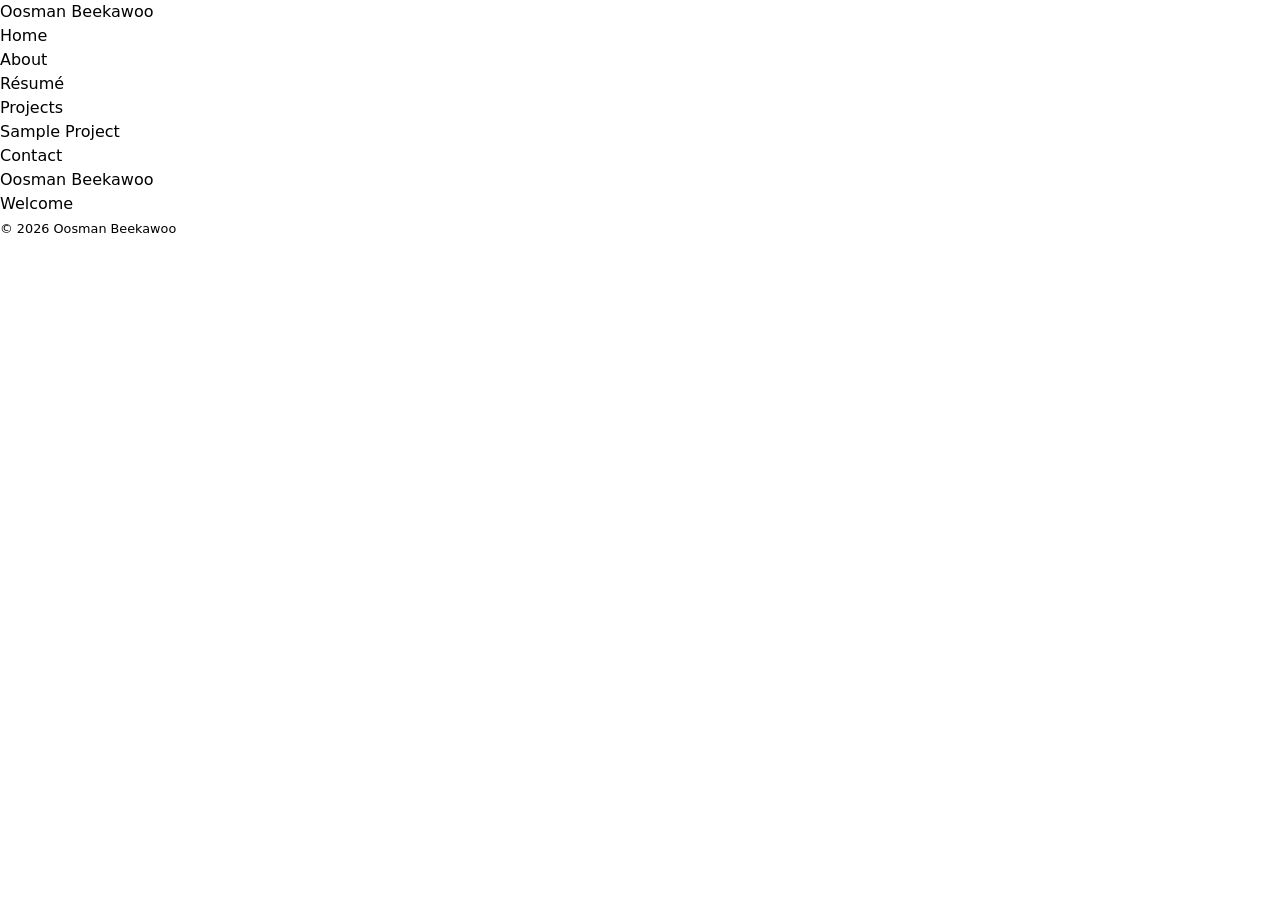
==== index.html @ a8aadd78 "feat(project): initial setup, structure and readme" ====
<!doctype html>
<html lang="en">
  <head>
    <meta charset="UTF-8">
    <meta name="viewport" content="width=device-width, initial-scale=1.0">
    <link rel="stylesheet" href="./assets/css/site.css">
    <title>Home | Oosman Beekawoo</title>
  </head>
  <body>
    <header>
      <a href="./index.html" aria-current="page">Oosman Beekawoo</a>
      <nav aria-label="Main">
        <ul>
          <li><a href="./index.html" aria-current="page">Home</a></li>
          <li><a href="./about.html">About</a></li>
          <li><a href="./resume.html">Résumé</a></li>
          <li><a href="./projects.html">Projects</a></li>
          <li><a href="./mywork.html">Sample Project</a></li>
          <li><a href="./contact.html">Contact</a></li>
        </ul>
      </nav>
    </header>

    <main>
      <h1>Oosman Beekawoo</h1>
      <section aria-labelledby="intro-heading">
        <h2 id="intro-heading">Welcome</h2>
      </section>
    </main>

    <footer>
      <p><small>&copy; 2026 Oosman Beekawoo</small></p>
    </footer>

  </body>
</html>
---- assets/css/site.css ----
*, ::before, ::after {
  --tw-border-spacing-x: 0;
  --tw-border-spacing-y: 0;
  --tw-translate-x: 0;
  --tw-translate-y: 0;
  --tw-rotate: 0;
  --tw-skew-x: 0;
  --tw-skew-y: 0;
  --tw-scale-x: 1;
  --tw-scale-y: 1;
  --tw-pan-x:  ;
  --tw-pan-y:  ;
  --tw-pinch-zoom:  ;
  --tw-scroll-snap-strictness: proximity;
  --tw-gradient-from-position:  ;
  --tw-gradient-via-position:  ;
  --tw-gradient-to-position:  ;
  --tw-ordinal:  ;
  --tw-slashed-zero:  ;
  --tw-numeric-figure:  ;
  --tw-numeric-spacing:  ;
  --tw-numeric-fraction:  ;
  --tw-ring-inset:  ;
  --tw-ring-offset-width: 0px;
  --tw-ring-offset-color: #fff;
  --tw-ring-color: rgb(59 130 246 / 0.5);
  --tw-ring-offset-shadow: 0 0 #0000;
  --tw-ring-shadow: 0 0 #0000;
  --tw-shadow: 0 0 #0000;
  --tw-shadow-colored: 0 0 #0000;
  --tw-blur:  ;
  --tw-brightness:  ;
  --tw-contrast:  ;
  --tw-grayscale:  ;
  --tw-hue-rotate:  ;
  --tw-invert:  ;
  --tw-saturate:  ;
  --tw-sepia:  ;
  --tw-drop-shadow:  ;
  --tw-backdrop-blur:  ;
  --tw-backdrop-brightness:  ;
  --tw-backdrop-contrast:  ;
  --tw-backdrop-grayscale:  ;
  --tw-backdrop-hue-rotate:  ;
  --tw-backdrop-invert:  ;
  --tw-backdrop-opacity:  ;
  --tw-backdrop-saturate:  ;
  --tw-backdrop-sepia:  ;
  --tw-contain-size:  ;
  --tw-contain-layout:  ;
  --tw-contain-paint:  ;
  --tw-contain-style:  ;
}

::backdrop {
  --tw-border-spacing-x: 0;
  --tw-border-spacing-y: 0;
  --tw-translate-x: 0;
  --tw-translate-y: 0;
  --tw-rotate: 0;
  --tw-skew-x: 0;
  --tw-skew-y: 0;
  --tw-scale-x: 1;
  --tw-scale-y: 1;
  --tw-pan-x:  ;
  --tw-pan-y:  ;
  --tw-pinch-zoom:  ;
  --tw-scroll-snap-strictness: proximity;
  --tw-gradient-from-position:  ;
  --tw-gradient-via-position:  ;
  --tw-gradient-to-position:  ;
  --tw-ordinal:  ;
  --tw-slashed-zero:  ;
  --tw-numeric-figure:  ;
  --tw-numeric-spacing:  ;
  --tw-numeric-fraction:  ;
  --tw-ring-inset:  ;
  --tw-ring-offset-width: 0px;
  --tw-ring-offset-color: #fff;
  --tw-ring-color: rgb(59 130 246 / 0.5);
  --tw-ring-offset-shadow: 0 0 #0000;
  --tw-ring-shadow: 0 0 #0000;
  --tw-shadow: 0 0 #0000;
  --tw-shadow-colored: 0 0 #0000;
  --tw-blur:  ;
  --tw-brightness:  ;
  --tw-contrast:  ;
  --tw-grayscale:  ;
  --tw-hue-rotate:  ;
  --tw-invert:  ;
  --tw-saturate:  ;
  --tw-sepia:  ;
  --tw-drop-shadow:  ;
  --tw-backdrop-blur:  ;
  --tw-backdrop-brightness:  ;
  --tw-backdrop-contrast:  ;
  --tw-backdrop-grayscale:  ;
  --tw-backdrop-hue-rotate:  ;
  --tw-backdrop-invert:  ;
  --tw-backdrop-opacity:  ;
  --tw-backdrop-saturate:  ;
  --tw-backdrop-sepia:  ;
  --tw-contain-size:  ;
  --tw-contain-layout:  ;
  --tw-contain-paint:  ;
  --tw-contain-style:  ;
}

/*
! tailwindcss v3.4.19 | MIT License | https://tailwindcss.com
*/

/*
1. Prevent padding and border from affecting element width. (https://github.com/mozdevs/cssremedy/issues/4)
2. Allow adding a border to an element by just adding a border-width. (https://github.com/tailwindcss/tailwindcss/pull/116)
*/

*,
::before,
::after {
  box-sizing: border-box;
  /* 1 */
  border-width: 0;
  /* 2 */
  border-style: solid;
  /* 2 */
  border-color: #e5e7eb;
  /* 2 */
}

::before,
::after {
  --tw-content: '';
}

/*
1. Use a consistent sensible line-height in all browsers.
2. Prevent adjustments of font size after orientation changes in iOS.
3. Use a more readable tab size.
4. Use the user's configured `sans` font-family by default.
5. Use the user's configured `sans` font-feature-settings by default.
6. Use the user's configured `sans` font-variation-settings by default.
7. Disable tap highlights on iOS
*/

html,
:host {
  line-height: 1.5;
  /* 1 */
  -webkit-text-size-adjust: 100%;
  /* 2 */
  -moz-tab-size: 4;
  /* 3 */
  -o-tab-size: 4;
     tab-size: 4;
  /* 3 */
  font-family: ui-sans-serif, system-ui, sans-serif, "Apple Color Emoji", "Segoe UI Emoji", "Segoe UI Symbol", "Noto Color Emoji";
  /* 4 */
  font-feature-settings: normal;
  /* 5 */
  font-variation-settings: normal;
  /* 6 */
  -webkit-tap-highlight-color: transparent;
  /* 7 */
}

/*
1. Remove the margin in all browsers.
2. Inherit line-height from `html` so users can set them as a class directly on the `html` element.
*/

body {
  margin: 0;
  /* 1 */
  line-height: inherit;
  /* 2 */
}

/*
1. Add the correct height in Firefox.
2. Correct the inheritance of border color in Firefox. (https://bugzilla.mozilla.org/show_bug.cgi?id=190655)
3. Ensure horizontal rules are visible by default.
*/

hr {
  height: 0;
  /* 1 */
  color: inherit;
  /* 2 */
  border-top-width: 1px;
  /* 3 */
}

/*
Add the correct text decoration in Chrome, Edge, and Safari.
*/

abbr:where([title]) {
  -webkit-text-decoration: underline dotted;
          text-decoration: underline dotted;
}

/*
Remove the default font size and weight for headings.
*/

h1,
h2,
h3,
h4,
h5,
h6 {
  font-size: inherit;
  font-weight: inherit;
}

/*
Reset links to optimize for opt-in styling instead of opt-out.
*/

a {
  color: inherit;
  text-decoration: inherit;
}

/*
Add the correct font weight in Edge and Safari.
*/

b,
strong {
  font-weight: bolder;
}

/*
1. Use the user's configured `mono` font-family by default.
2. Use the user's configured `mono` font-feature-settings by default.
3. Use the user's configured `mono` font-variation-settings by default.
4. Correct the odd `em` font sizing in all browsers.
*/

code,
kbd,
samp,
pre {
  font-family: ui-monospace, SFMono-Regular, Menlo, Monaco, Consolas, "Liberation Mono", "Courier New", monospace;
  /* 1 */
  font-feature-settings: normal;
  /* 2 */
  font-variation-settings: normal;
  /* 3 */
  font-size: 1em;
  /* 4 */
}

/*
Add the correct font size in all browsers.
*/

small {
  font-size: 80%;
}

/*
Prevent `sub` and `sup` elements from affecting the line height in all browsers.
*/

sub,
sup {
  font-size: 75%;
  line-height: 0;
  position: relative;
  vertical-align: baseline;
}

sub {
  bottom: -0.25em;
}

sup {
  top: -0.5em;
}

/*
1. Remove text indentation from table contents in Chrome and Safari. (https://bugs.chromium.org/p/chromium/issues/detail?id=999088, https://bugs.webkit.org/show_bug.cgi?id=201297)
2. Correct table border color inheritance in all Chrome and Safari. (https://bugs.chromium.org/p/chromium/issues/detail?id=935729, https://bugs.webkit.org/show_bug.cgi?id=195016)
3. Remove gaps between table borders by default.
*/

table {
  text-indent: 0;
  /* 1 */
  border-color: inherit;
  /* 2 */
  border-collapse: collapse;
  /* 3 */
}

/*
1. Change the font styles in all browsers.
2. Remove the margin in Firefox and Safari.
3. Remove default padding in all browsers.
*/

button,
input,
optgroup,
select,
textarea {
  font-family: inherit;
  /* 1 */
  font-feature-settings: inherit;
  /* 1 */
  font-variation-settings: inherit;
  /* 1 */
  font-size: 100%;
  /* 1 */
  font-weight: inherit;
  /* 1 */
  line-height: inherit;
  /* 1 */
  letter-spacing: inherit;
  /* 1 */
  color: inherit;
  /* 1 */
  margin: 0;
  /* 2 */
  padding: 0;
  /* 3 */
}

/*
Remove the inheritance of text transform in Edge and Firefox.
*/

button,
select {
  text-transform: none;
}

/*
1. Correct the inability to style clickable types in iOS and Safari.
2. Remove default button styles.
*/

button,
input:where([type='button']),
input:where([type='reset']),
input:where([type='submit']) {
  -webkit-appearance: button;
  /* 1 */
  background-color: transparent;
  /* 2 */
  background-image: none;
  /* 2 */
}

/*
Use the modern Firefox focus style for all focusable elements.
*/

:-moz-focusring {
  outline: auto;
}

/*
Remove the additional `:invalid` styles in Firefox. (https://github.com/mozilla/gecko-dev/blob/2f9eacd9d3d995c937b4251a5557d95d494c9be1/layout/style/res/forms.css#L728-L737)
*/

:-moz-ui-invalid {
  box-shadow: none;
}

/*
Add the correct vertical alignment in Chrome and Firefox.
*/

progress {
  vertical-align: baseline;
}

/*
Correct the cursor style of increment and decrement buttons in Safari.
*/

::-webkit-inner-spin-button,
::-webkit-outer-spin-button {
  height: auto;
}

/*
1. Correct the odd appearance in Chrome and Safari.
2. Correct the outline style in Safari.
*/

[type='search'] {
  -webkit-appearance: textfield;
  /* 1 */
  outline-offset: -2px;
  /* 2 */
}

/*
Remove the inner padding in Chrome and Safari on macOS.
*/

::-webkit-search-decoration {
  -webkit-appearance: none;
}

/*
1. Correct the inability to style clickable types in iOS and Safari.
2. Change font properties to `inherit` in Safari.
*/

::-webkit-file-upload-button {
  -webkit-appearance: button;
  /* 1 */
  font: inherit;
  /* 2 */
}

/*
Add the correct display in Chrome and Safari.
*/

summary {
  display: list-item;
}

/*
Removes the default spacing and border for appropriate elements.
*/

blockquote,
dl,
dd,
h1,
h2,
h3,
h4,
h5,
h6,
hr,
figure,
p,
pre {
  margin: 0;
}

fieldset {
  margin: 0;
  padding: 0;
}

legend {
  padding: 0;
}

ol,
ul,
menu {
  list-style: none;
  margin: 0;
  padding: 0;
}

/*
Reset default styling for dialogs.
*/

dialog {
  padding: 0;
}

/*
Prevent resizing textareas horizontally by default.
*/

textarea {
  resize: vertical;
}

/*
1. Reset the default placeholder opacity in Firefox. (https://github.com/tailwindlabs/tailwindcss/issues/3300)
2. Set the default placeholder color to the user's configured gray 400 color.
*/

input::-moz-placeholder, textarea::-moz-placeholder {
  opacity: 1;
  /* 1 */
  color: #9ca3af;
  /* 2 */
}

input::placeholder,
textarea::placeholder {
  opacity: 1;
  /* 1 */
  color: #9ca3af;
  /* 2 */
}

/*
Set the default cursor for buttons.
*/

button,
[role="button"] {
  cursor: pointer;
}

/*
Make sure disabled buttons don't get the pointer cursor.
*/

:disabled {
  cursor: default;
}

/*
1. Make replaced elements `display: block` by default. (https://github.com/mozdevs/cssremedy/issues/14)
2. Add `vertical-align: middle` to align replaced elements more sensibly by default. (https://github.com/jensimmons/cssremedy/issues/14#issuecomment-634934210)
   This can trigger a poorly considered lint error in some tools but is included by design.
*/

img,
svg,
video,
canvas,
audio,
iframe,
embed,
object {
  display: block;
  /* 1 */
  vertical-align: middle;
  /* 2 */
}

/*
Constrain images and videos to the parent width and preserve their intrinsic aspect ratio. (https://github.com/mozdevs/cssremedy/issues/14)
*/

img,
video {
  max-width: 100%;
  height: auto;
}

/* Make elements with the HTML hidden attribute stay hidden by default */

[hidden]:where(:not([hidden="until-found"])) {
  display: none;
}

.sr-only {
  position: absolute;
  width: 1px;
  height: 1px;
  padding: 0;
  margin: -1px;
  overflow: hidden;
  clip: rect(0, 0, 0, 0);
  white-space: nowrap;
  border-width: 0;
}

.mx-auto {
  margin-left: auto;
  margin-right: auto;
}

.mb-2 {
  margin-bottom: 0.5rem;
}

.mb-3 {
  margin-bottom: 0.75rem;
}

.mb-4 {
  margin-bottom: 1rem;
}

.mb-8 {
  margin-bottom: 2rem;
}

.mt-2 {
  margin-top: 0.5rem;
}

.mt-4 {
  margin-top: 1rem;
}

.mt-auto {
  margin-top: auto;
}

.inline-block {
  display: inline-block;
}

.flex {
  display: flex;
}

.hidden {
  display: none;
}

.h-16 {
  height: 4rem;
}

.min-h-screen {
  min-height: 100vh;
}

.w-16 {
  width: 4rem;
}

.w-full {
  width: 100%;
}

.max-w-4xl {
  max-width: 56rem;
}

.max-w-6xl {
  max-width: 72rem;
}

.max-w-sm {
  max-width: 24rem;
}

.flex-grow {
  flex-grow: 1;
}

.flex-col {
  flex-direction: column;
}

.flex-wrap {
  flex-wrap: wrap;
}

.items-center {
  align-items: center;
}

.justify-center {
  justify-content: center;
}

.gap-4 {
  gap: 1rem;
}

.gap-6 {
  gap: 1.5rem;
}

.gap-5 {
  gap: 1.25rem;
}

.overflow-hidden {
  overflow: hidden;
}

.rounded-full {
  border-radius: 9999px;
}

.rounded-lg {
  border-radius: 0.5rem;
}

.bg-gray-100 {
  --tw-bg-opacity: 1;
  background-color: rgb(243 244 246 / var(--tw-bg-opacity, 1));
}

.bg-gray-900 {
  --tw-bg-opacity: 1;
  background-color: rgb(17 24 39 / var(--tw-bg-opacity, 1));
}

.bg-white {
  --tw-bg-opacity: 1;
  background-color: rgb(255 255 255 / var(--tw-bg-opacity, 1));
}

.object-cover {
  -o-object-fit: cover;
     object-fit: cover;
}

.p-5 {
  padding: 1.25rem;
}

.p-6 {
  padding: 1.5rem;
}

.px-6 {
  padding-left: 1.5rem;
  padding-right: 1.5rem;
}

.py-6 {
  padding-top: 1.5rem;
  padding-bottom: 1.5rem;
}

.py-8 {
  padding-top: 2rem;
  padding-bottom: 2rem;
}

.text-center {
  text-align: center;
}

.text-3xl {
  font-size: 1.875rem;
  line-height: 2.25rem;
}

.text-sm {
  font-size: 0.875rem;
  line-height: 1.25rem;
}

.text-xl {
  font-size: 1.25rem;
  line-height: 1.75rem;
}

.font-bold {
  font-weight: 700;
}

.font-semibold {
  font-weight: 600;
}

.uppercase {
  text-transform: uppercase;
}

.tracking-widest {
  letter-spacing: 0.1em;
}

.text-blue-700 {
  --tw-text-opacity: 1;
  color: rgb(29 78 216 / var(--tw-text-opacity, 1));
}

.text-gray-300 {
  --tw-text-opacity: 1;
  color: rgb(209 213 219 / var(--tw-text-opacity, 1));
}

.text-gray-500 {
  --tw-text-opacity: 1;
  color: rgb(107 114 128 / var(--tw-text-opacity, 1));
}

.text-gray-600 {
  --tw-text-opacity: 1;
  color: rgb(75 85 99 / var(--tw-text-opacity, 1));
}

.text-gray-700 {
  --tw-text-opacity: 1;
  color: rgb(55 65 81 / var(--tw-text-opacity, 1));
}

.text-gray-800 {
  --tw-text-opacity: 1;
  color: rgb(31 41 55 / var(--tw-text-opacity, 1));
}

.text-gray-900 {
  --tw-text-opacity: 1;
  color: rgb(17 24 39 / var(--tw-text-opacity, 1));
}

.shadow-md {
  --tw-shadow: 0 4px 6px -1px rgb(0 0 0 / 0.1), 0 2px 4px -2px rgb(0 0 0 / 0.1);
  --tw-shadow-colored: 0 4px 6px -1px var(--tw-shadow-color), 0 2px 4px -2px var(--tw-shadow-color);
  box-shadow: var(--tw-ring-offset-shadow, 0 0 #0000), var(--tw-ring-shadow, 0 0 #0000), var(--tw-shadow);
}

.shadow-sm {
  --tw-shadow: 0 1px 2px 0 rgb(0 0 0 / 0.05);
  --tw-shadow-colored: 0 1px 2px 0 var(--tw-shadow-color);
  box-shadow: var(--tw-ring-offset-shadow, 0 0 #0000), var(--tw-ring-shadow, 0 0 #0000), var(--tw-shadow);
}

.hover\:text-gray-900:hover {
  --tw-text-opacity: 1;
  color: rgb(17 24 39 / var(--tw-text-opacity, 1));
}

.hover\:text-white:hover {
  --tw-text-opacity: 1;
  color: rgb(255 255 255 / var(--tw-text-opacity, 1));
}

.hover\:underline:hover {
  text-decoration-line: underline;
}

@media (min-width: 768px) {
  .md\:flex-row {
    flex-direction: row;
  }

  .md\:items-center {
    align-items: center;
  }

  .md\:justify-between {
    justify-content: space-between;
  }

  .md\:text-left {
    text-align: left;
  }
}
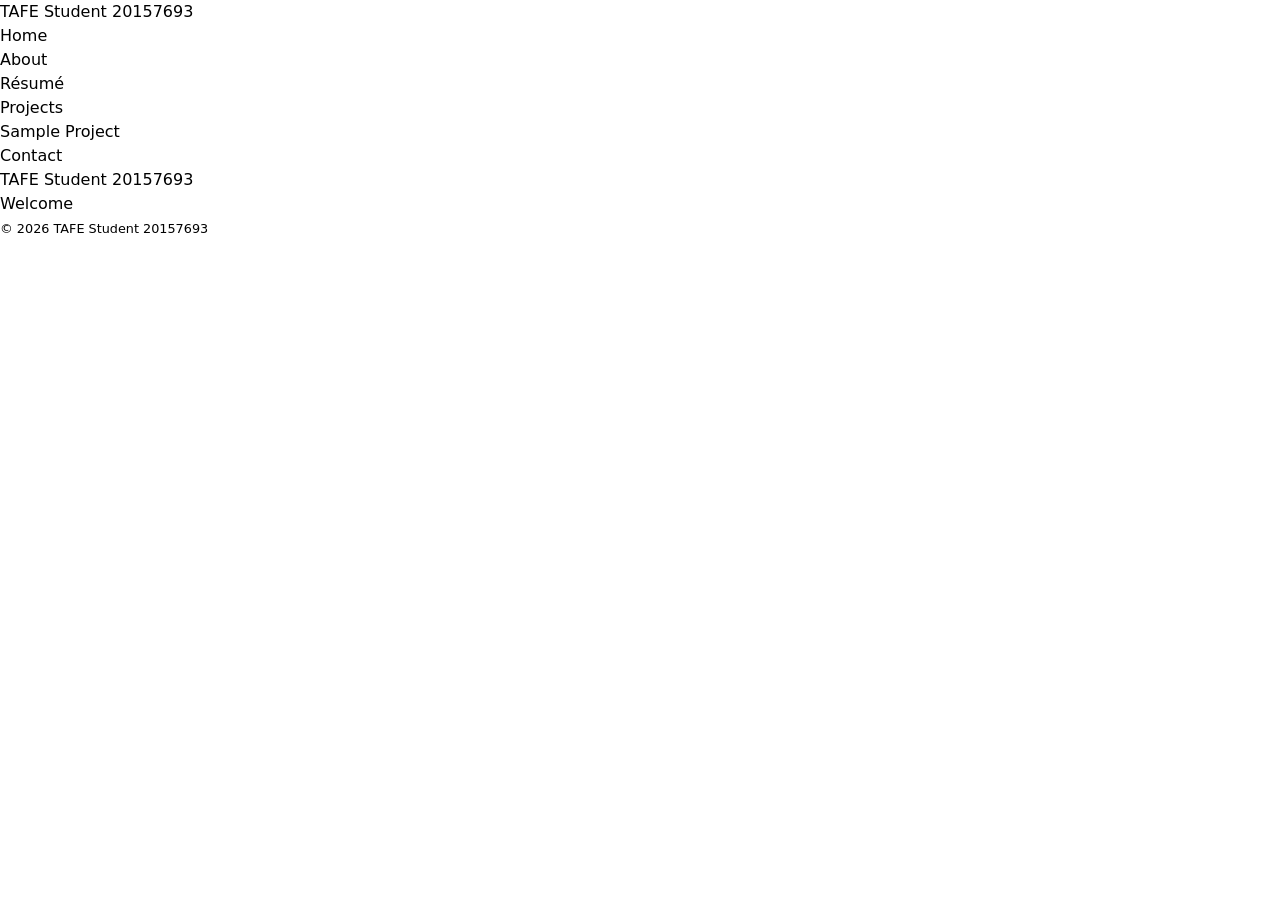
==== commit e121feb4: "fix: edit name for privacy" ====
--- a/index.html
+++ b/index.html
@@ -4,11 +4,11 @@
     <meta charset="UTF-8">
     <meta name="viewport" content="width=device-width, initial-scale=1.0">
     <link rel="stylesheet" href="./assets/css/site.css">
-    <title>Home | Oosman Beekawoo</title>
+    <title>Home | TAFE Student 20157693</title>
   </head>
   <body>
     <header>
-      <a href="./index.html" aria-current="page">Oosman Beekawoo</a>
+      <a href="./index.html" aria-current="page">TAFE Student 20157693</a>
       <nav aria-label="Main">
         <ul>
           <li><a href="./index.html" aria-current="page">Home</a></li>
@@ -22,14 +22,14 @@
     </header>
 
     <main>
-      <h1>Oosman Beekawoo</h1>
+      <h1>TAFE Student 20157693</h1>
       <section aria-labelledby="intro-heading">
         <h2 id="intro-heading">Welcome</h2>
       </section>
     </main>
 
     <footer>
-      <p><small>&copy; 2026 Oosman Beekawoo</small></p>
+      <p><small>&copy; 2026 TAFE Student 20157693</small></p>
     </footer>
 
   </body>
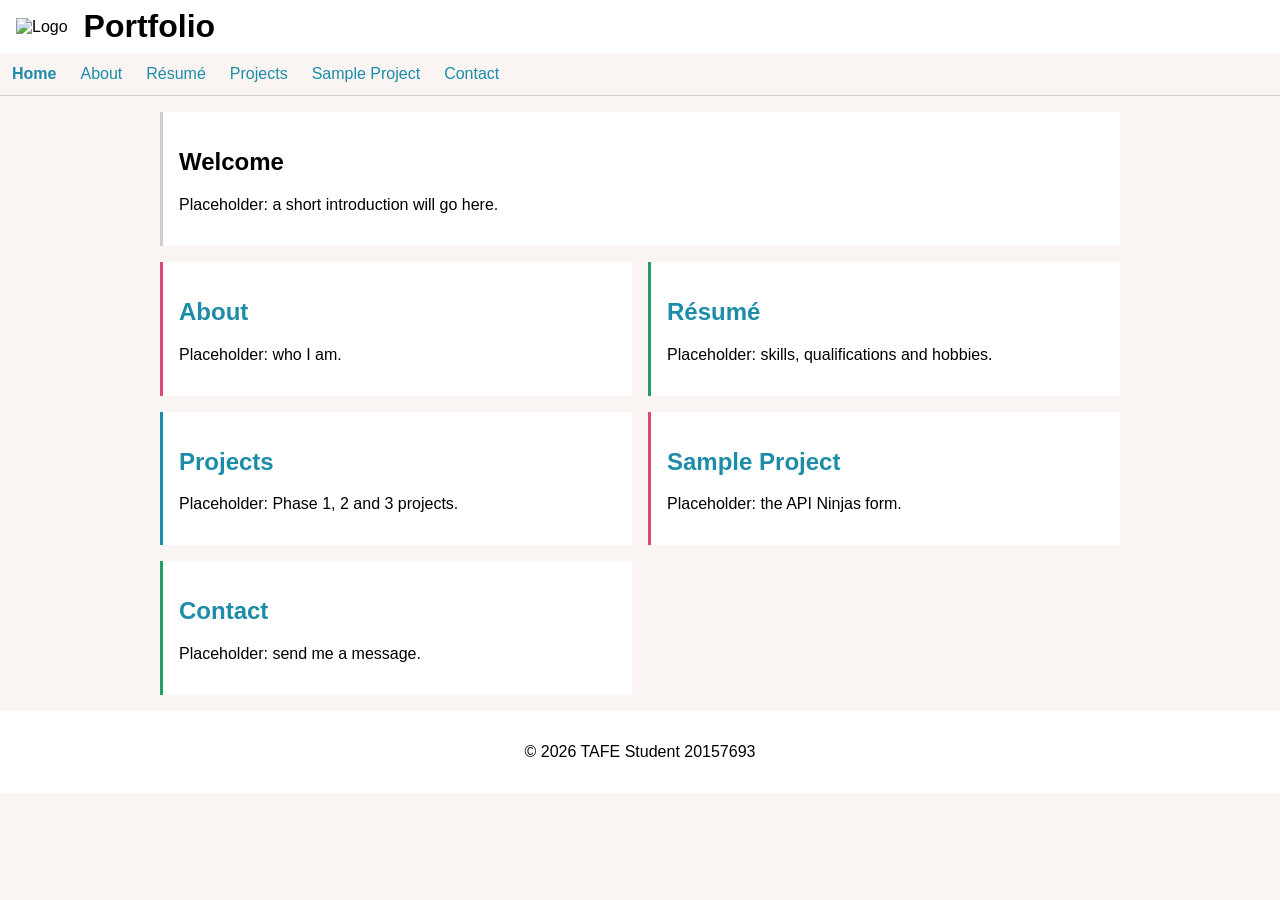
==== commit fa46e954: "feat(index.html): main features setup" ====
--- a/index.html
+++ b/index.html
@@ -3,34 +3,60 @@
   <head>
     <meta charset="UTF-8">
     <meta name="viewport" content="width=device-width, initial-scale=1.0">
-    <link rel="stylesheet" href="./assets/css/site.css">
+    <link rel="stylesheet" href="./assets/css/styles.css">
     <title>Home | TAFE Student 20157693</title>
   </head>
   <body>
     <header>
-      <a href="./index.html" aria-current="page">TAFE Student 20157693</a>
-      <nav aria-label="Main">
-        <ul>
-          <li><a href="./index.html" aria-current="page">Home</a></li>
-          <li><a href="./about.html">About</a></li>
-          <li><a href="./resume.html">Résumé</a></li>
-          <li><a href="./projects.html">Projects</a></li>
-          <li><a href="./mywork.html">Sample Project</a></li>
-          <li><a href="./contact.html">Contact</a></li>
-        </ul>
-      </nav>
+      <img src="https://placehold.co/48?text=logo" alt="Logo">
+      <h1>Portfolio</h1>
     </header>
 
+    <nav aria-label="Main">
+      <ul>
+        <li><a href="./index.html" aria-current="page">Home</a></li>
+        <li><a href="./about.html">About</a></li>
+        <li><a href="./resume.html">Résumé</a></li>
+        <li><a href="./projects.html">Projects</a></li>
+        <li><a href="./mywork.html">Sample Project</a></li>
+        <li><a href="./contact.html">Contact</a></li>
+      </ul>
+    </nav>
+
     <main>
-      <h1>TAFE Student 20157693</h1>
-      <section aria-labelledby="intro-heading">
-        <h2 id="intro-heading">Welcome</h2>
+      <section class="intro">
+        <h2>Welcome</h2>
+        <p>Placeholder: a short introduction will go here.</p>
       </section>
+
+      <article class="card-fuchsia">
+        <h2><a href="./about.html">About</a></h2>
+        <p>Placeholder: who I am.</p>
+      </article>
+
+      <article class="card-green">
+        <h2><a href="./resume.html">Résumé</a></h2>
+        <p>Placeholder: skills, qualifications and hobbies.</p>
+      </article>
+
+      <article class="card-blue">
+        <h2><a href="./projects.html">Projects</a></h2>
+        <p>Placeholder: Phase 1, 2 and 3 projects.</p>
+      </article>
+
+      <article class="card-fuchsia">
+        <h2><a href="./mywork.html">Sample Project</a></h2>
+        <p>Placeholder: the API Ninjas form.</p>
+      </article>
+
+      <article class="card-green">
+        <h2><a href="./contact.html">Contact</a></h2>
+        <p>Placeholder: send me a message.</p>
+      </article>
     </main>
 
     <footer>
-      <p><small>&copy; 2026 TAFE Student 20157693</small></p>
+      <p>&copy; 2026 TAFE Student 20157693</p>
     </footer>
-
   </body>
 </html>
--- a/assets/css/styles.css
+++ b/assets/css/styles.css
@@ -0,0 +1,88 @@
+/* Placeholder styles (mobile first). Will be replaced by Tailwind. */
+
+body {
+  margin: 0;
+  font-family: sans-serif;
+  background-color: #FAF4F2;
+  color: #000000;
+}
+
+header {
+  display: flex;
+  align-items: center;
+  gap: 1em;
+  padding: 0.5em 1em;
+  background-color: #FFFFFF;
+}
+
+header h1 {
+  margin: 0;
+}
+
+nav ul {
+  display: flex;
+  flex-wrap: wrap;
+  margin: 0;
+  padding: 0;
+  list-style: none;
+  border-bottom: 1px solid #D3CDCC;
+}
+
+nav li {
+  padding: 0.75em;
+}
+
+a {
+  color: #1C8CA8;
+  text-decoration: none;
+}
+
+a[aria-current="page"] {
+  font-weight: bold;
+}
+
+main {
+  display: flex;
+  flex-direction: column;
+  gap: 1em;
+  max-width: 960px;
+  margin: 0 auto;
+  padding: 1em;
+}
+
+article,
+.intro {
+  padding: 1em;
+  background-color: #FFFFFF;
+  border-left: 3px solid #D3CDCC;
+}
+
+.card-fuchsia {
+  border-left-color: #E14775;
+}
+
+.card-green {
+  border-left-color: #269D69;
+}
+
+.card-blue {
+  border-left-color: #1C8CA8;
+}
+
+footer {
+  padding: 1em;
+  text-align: center;
+  background-color: #FFFFFF;
+}
+
+/* Tablet and desktop */
+@media screen and (min-width: 600px) {
+  main {
+    display: grid;
+    grid-template-columns: repeat(2, 1fr);
+  }
+
+  .intro {
+    grid-column: 1 / -1;
+  }
+}
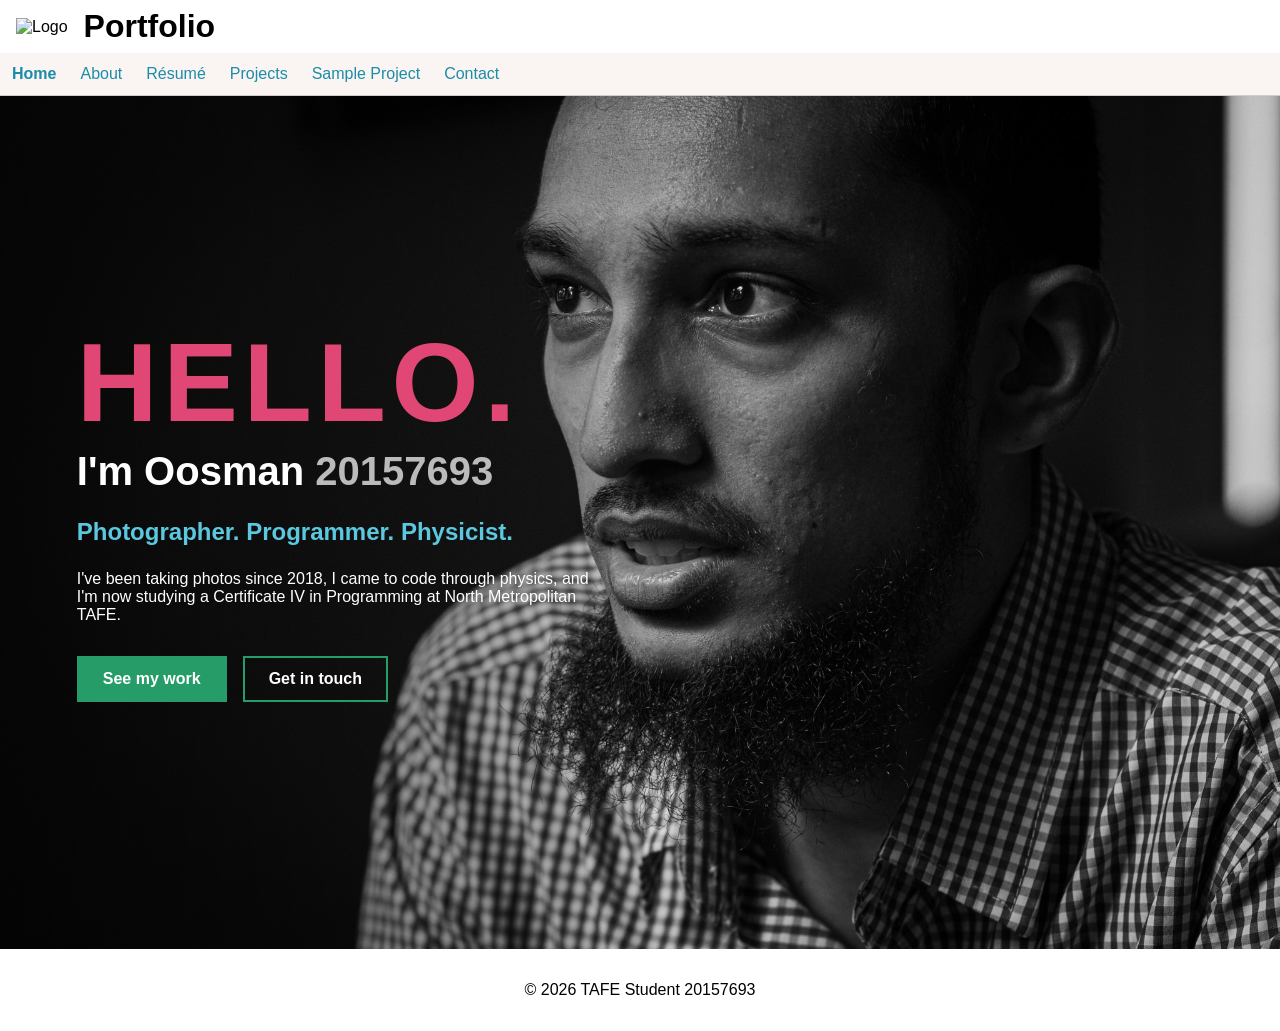
==== commit 8622a7af: "feat(index.html): design the main page" ====
--- a/index.html
+++ b/index.html
@@ -23,36 +23,21 @@
       </ul>
     </nav>
 
-    <main>
-      <section class="intro">
-        <h2>Welcome</h2>
-        <p>Placeholder: a short introduction will go here.</p>
+    <main class="home">
+      <section class="hero">
+        <div class="hero-text">
+          <p class="hello">HELLO.</p>
+          <h2>I'm Oosman <span>20157693</span></h2>
+          <p class="tagline">Photographer. Programmer. Physicist.</p>
+          <p>I've been taking photos since 2018, I came to code through physics, and I'm now studying a Certificate IV in Programming at North Metropolitan TAFE.</p>
+          <p class="cta">
+            <a class="button" href="./projects.html">See my work</a>
+            <a class="button-outline" href="./contact.html">Get in touch</a>
+          </p>
+        </div>
+
+        <img class="hero-photo" src="./assets/img/profile-1.jpg" width="800" height="533" alt="Black and white portrait of me looking at the camera">
       </section>
-
-      <article class="card-fuchsia">
-        <h2><a href="./about.html">About</a></h2>
-        <p>Placeholder: who I am.</p>
-      </article>
-
-      <article class="card-green">
-        <h2><a href="./resume.html">Résumé</a></h2>
-        <p>Placeholder: skills, qualifications and hobbies.</p>
-      </article>
-
-      <article class="card-blue">
-        <h2><a href="./projects.html">Projects</a></h2>
-        <p>Placeholder: Phase 1, 2 and 3 projects.</p>
-      </article>
-
-      <article class="card-fuchsia">
-        <h2><a href="./mywork.html">Sample Project</a></h2>
-        <p>Placeholder: the API Ninjas form.</p>
-      </article>
-
-      <article class="card-green">
-        <h2><a href="./contact.html">Contact</a></h2>
-        <p>Placeholder: send me a message.</p>
-      </article>
     </main>
 
     <footer>
--- a/assets/css/styles.css
+++ b/assets/css/styles.css
@@ -5,6 +5,10 @@
   font-family: sans-serif;
   background-color: #FAF4F2;
   color: #000000;
+  /* Sticky footer: body fills the screen, main grows to push the footer down */
+  display: flex;
+  flex-direction: column;
+  min-height: 100vh;
 }
 
 header {
@@ -45,6 +49,10 @@
   display: flex;
   flex-direction: column;
   gap: 1em;
+  flex: 1;
+  align-content: start;
+  box-sizing: border-box;
+  width: 100%;
   max-width: 960px;
   margin: 0 auto;
   padding: 1em;
@@ -69,6 +77,135 @@
   border-left-color: #1C8CA8;
 }
 
+figure {
+  margin: 0;
+}
+
+img {
+  max-width: 100%;
+  height: auto;
+}
+
+/* Space between list items in cards */
+article li {
+  margin-bottom: 1em;
+}
+
+.gallery li {
+  margin-bottom: 0;
+}
+
+/* Profile photos fill their whole container (About and Contact) */
+.photo {
+  padding: 0;
+}
+
+.photo img {
+  display: block;
+  width: 100%;
+}
+
+/* Résumé photos: 1 column on mobile, 2 on larger screens */
+.gallery {
+  display: grid;
+  gap: 1em;
+  padding: 0;
+  list-style: none;
+}
+
+/* Home page hero: stacked on mobile, side by side on desktop */
+.hero {
+  display: flex;
+  flex-direction: column;
+  gap: 2em;
+  padding: 1em 0;
+}
+
+.hello {
+  margin: 0;
+  font-size: 4rem;
+  font-weight: 900;
+  line-height: 1;
+  letter-spacing: 0.05em;
+  color: #E14775;
+}
+
+.hero h2 {
+  margin: 0.25em 0 0;
+  font-size: 2rem;
+}
+
+.hero h2 span {
+  color: #6B6B6B;
+}
+
+.tagline {
+  font-size: 1.25rem;
+  font-weight: bold;
+  color: #1C8CA8;
+}
+
+.cta {
+  display: flex;
+  flex-wrap: wrap;
+  gap: 1em;
+  margin-top: 2em;
+}
+
+.button,
+.button-outline {
+  display: inline-block;
+  padding: 0.75em 1.5em;
+  font-weight: bold;
+  border: 2px solid #269D69;
+}
+
+.button {
+  color: #FFFFFF;
+  background-color: #269D69;
+}
+
+.button-outline {
+  color: #269D69;
+}
+
+.hero-photo {
+  display: block;
+  width: 100%;
+}
+
+/* Forms (Contact and Sample Project) */
+label {
+  display: block;
+  margin-top: 1em;
+  font-weight: bold;
+}
+
+input[type="text"],
+input[type="email"],
+textarea {
+  box-sizing: border-box;
+  width: 100%;
+  padding: 0.5em;
+  font: inherit;
+  border: 1px solid #D3CDCC;
+}
+
+.error {
+  margin: 0.25em 0 0;
+  color: #E14775;
+}
+
+button {
+  margin-top: 1em;
+  padding: 0.75em 1.5em;
+  font: inherit;
+  color: #FFFFFF;
+  background-color: #269D69;
+  border: none;
+  cursor: pointer;
+}
+
 footer {
   padding: 1em;
   text-align: center;
@@ -82,7 +219,74 @@
     grid-template-columns: repeat(2, 1fr);
   }
 
-  .intro {
+  .intro,
+  .hero {
     grid-column: 1 / -1;
   }
-}
+
+  .gallery {
+    grid-template-columns: repeat(2, 1fr);
+  }
+
+  /* Pages that stay in one column (like Contact) */
+  .single-column {
+    display: flex;
+    max-width: 600px;
+  }
+}
+
+/* Desktop: full-width photo with the text over its dark left side */
+@media screen and (min-width: 800px) {
+  /* Let the Home page use the full screen width */
+  .home {
+    display: block;
+    max-width: none;
+    padding: 0;
+  }
+
+  .hero {
+    justify-content: center;
+    /* Same shape as the photo (2048 x 1365) so none of it is cropped */
+    aspect-ratio: 3 / 2;
+    box-sizing: border-box;
+    padding: 4em 6vw;
+    color: #FFFFFF;
+    /* Dark gradient on the left keeps the text readable */
+    background-color: #000000;
+    background-image:
+      linear-gradient(to right, rgba(0, 0, 0, 0.7), rgba(0, 0, 0, 0) 60%),
+      url("../img/profile-main.jpg");
+    background-size: cover;
+    background-position: center;
+  }
+
+  .hero-text {
+    max-width: 32em;
+  }
+
+  /* The background replaces the mobile photo */
+  .hero-photo {
+    display: none;
+  }
+
+  .hello {
+    font-size: 7rem;
+  }
+
+  .hero h2 {
+    font-size: 2.5rem;
+  }
+
+  .hero h2 span {
+    color: #BBBBBB;
+  }
+
+  .tagline {
+    font-size: 1.5rem;
+    color: #5CC8E0;
+  }
+
+  .button-outline {
+    color: #FFFFFF;
+  }
+}
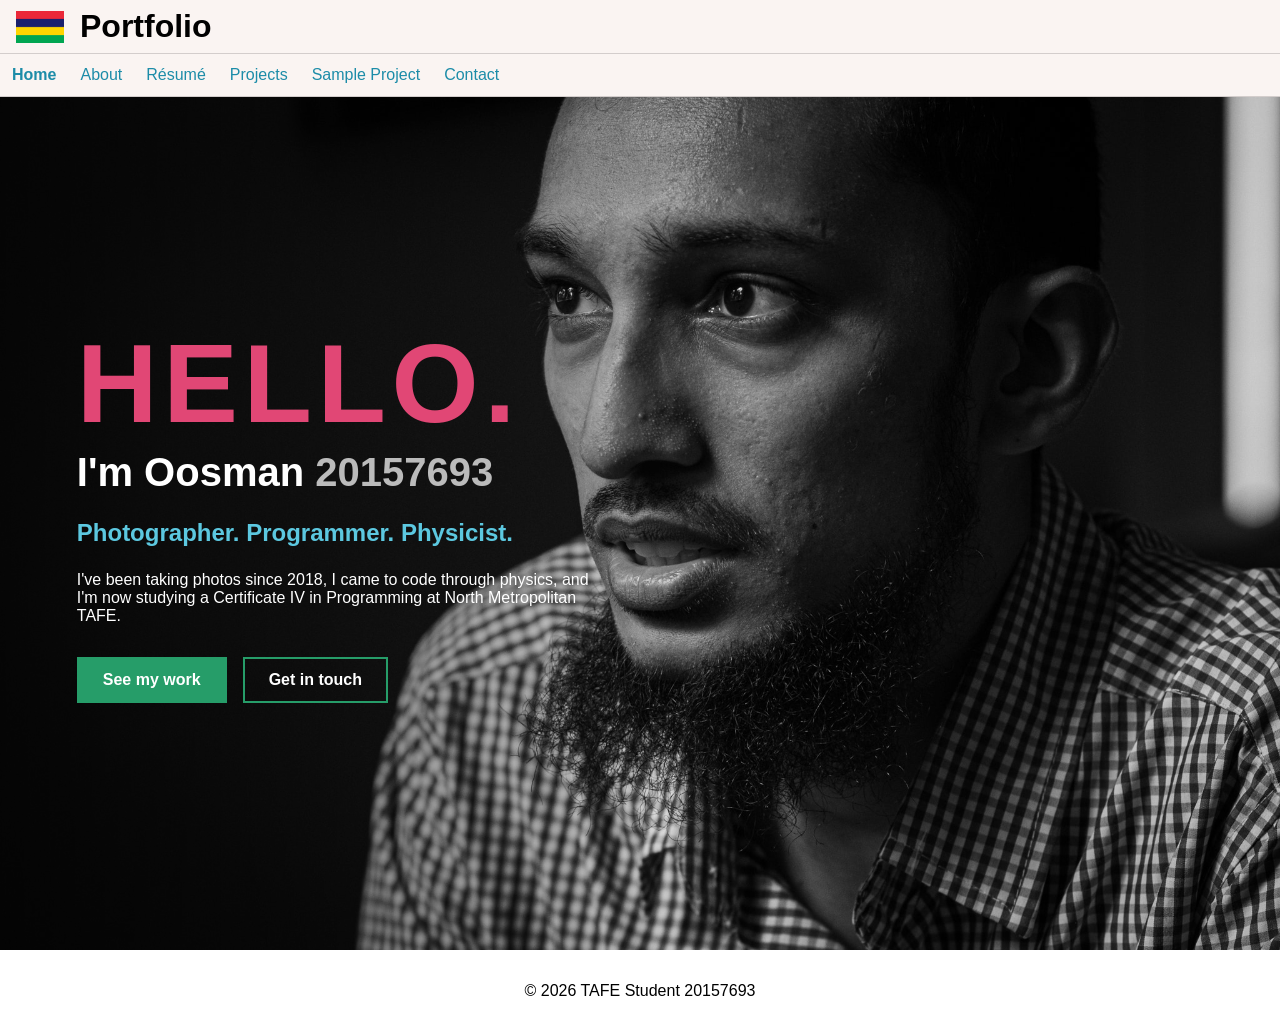
==== commit 46c5595a: "feat: add flag logo" ====
--- a/index.html
+++ b/index.html
@@ -8,7 +8,7 @@
   </head>
   <body>
     <header>
-      <img src="https://placehold.co/48?text=logo" alt="Logo">
+      <img src="./assets/img/flag.png" width="48" height="32" alt="Flag of Mauritius">
       <h1>Portfolio</h1>
     </header>
 
--- a/assets/css/styles.css
+++ b/assets/css/styles.css
@@ -16,7 +16,15 @@
   align-items: center;
   gap: 1em;
   padding: 0.5em 1em;
-  background-color: #FFFFFF;
+  /* Same colour as the page, with a line between the header and the nav */
+  background-color: #FAF4F2;
+  border-bottom: 1px solid #D3CDCC;
+}
+
+/* Flag logo: 3:2 like the flag itself */
+header img {
+  width: 48px;
+  height: 32px;
 }
 
 header h1 {
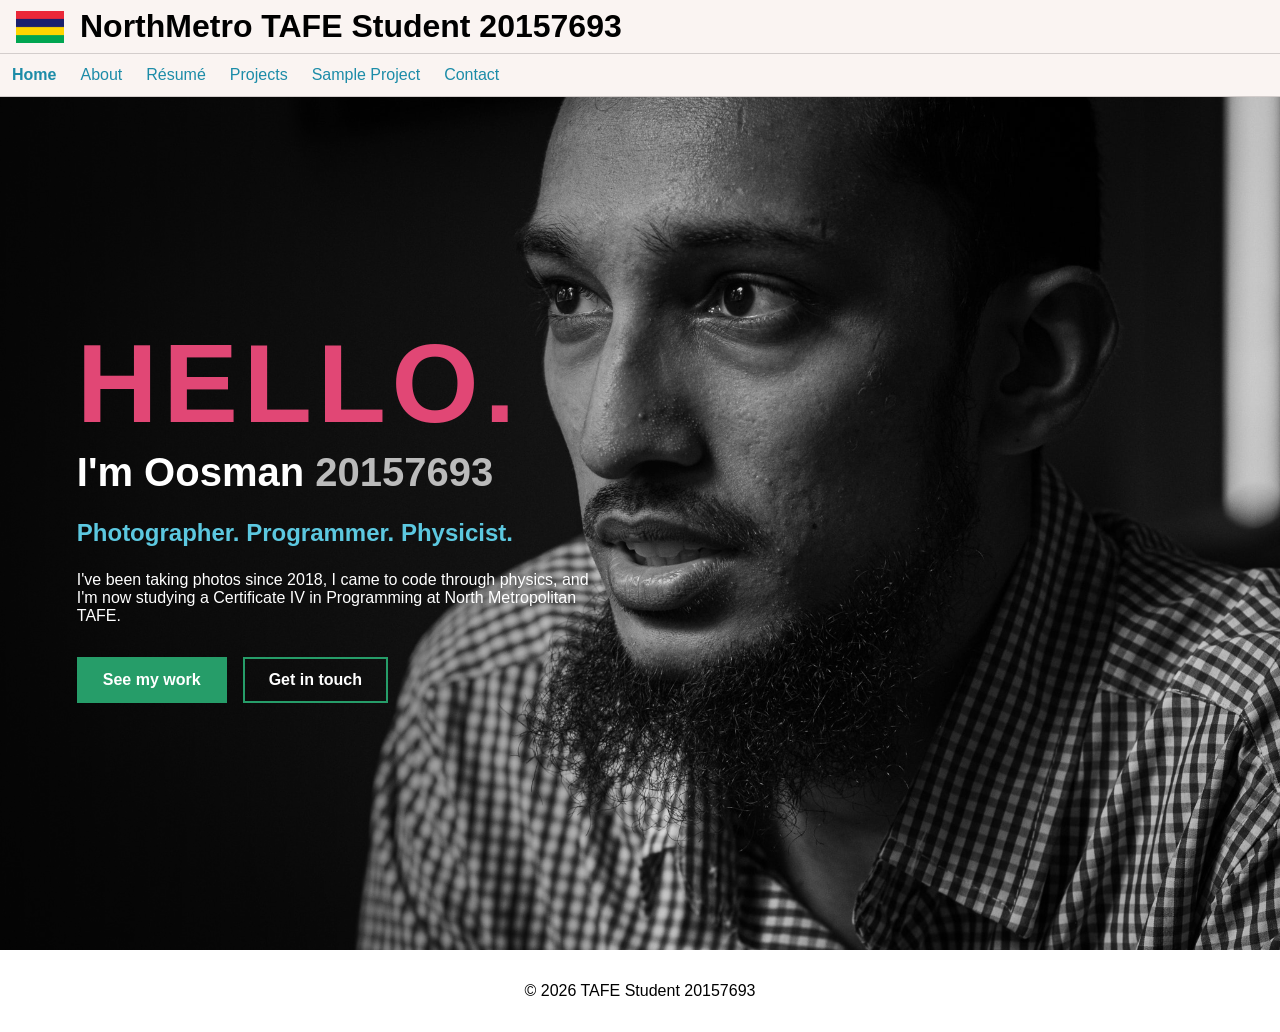
==== commit 3a5c1176: "feat: edit header" ====
--- a/index.html
+++ b/index.html
@@ -9,7 +9,7 @@
   <body>
     <header>
       <img src="./assets/img/flag.png" width="48" height="32" alt="Flag of Mauritius">
-      <h1>Portfolio</h1>
+      <h1>NorthMetro TAFE Student 20157693</h1>
     </header>
 
     <nav aria-label="Main">
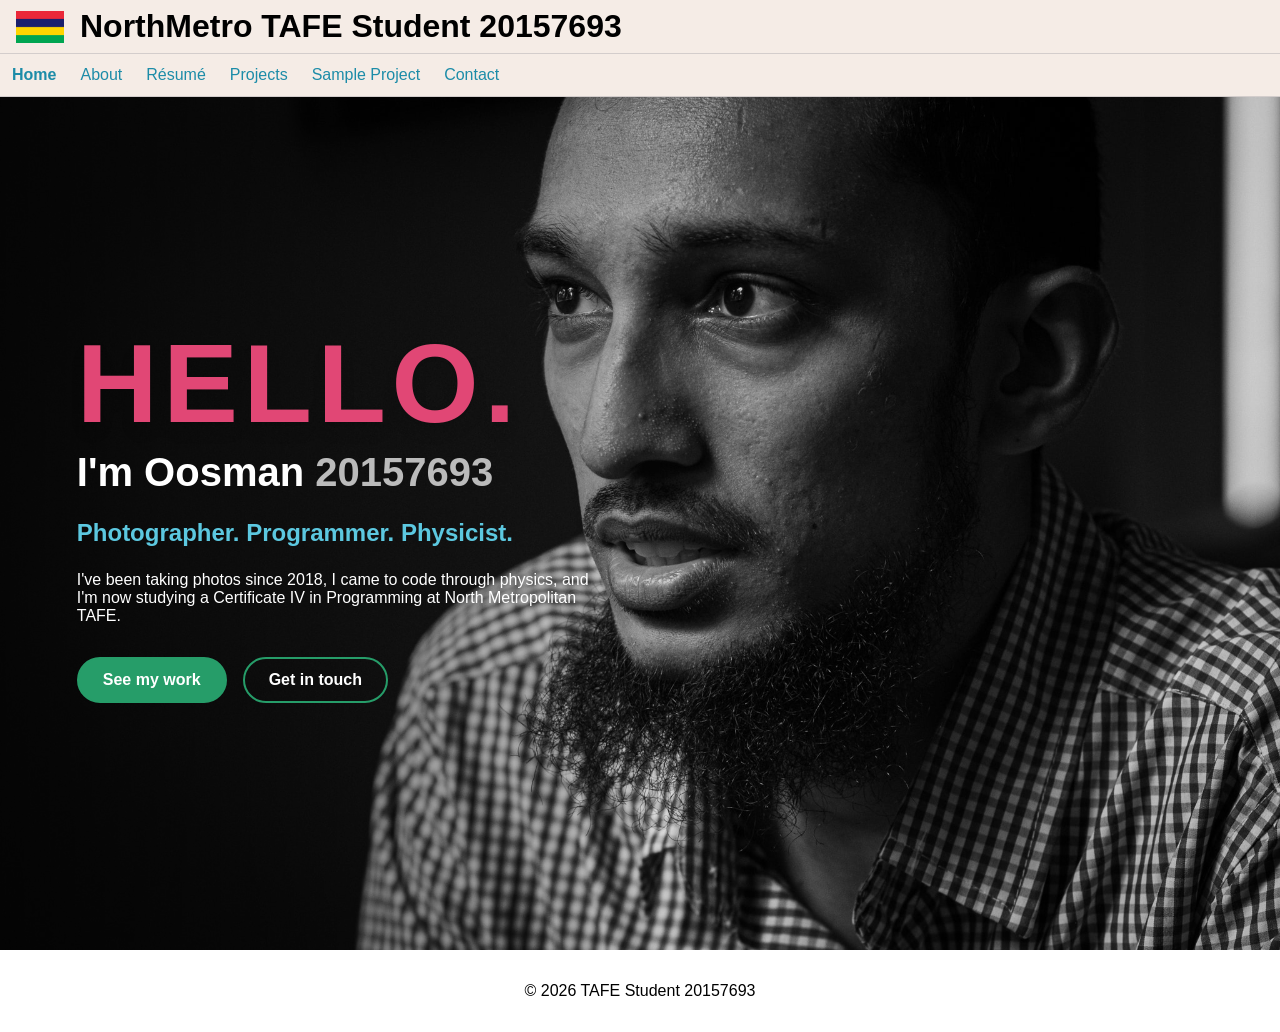
==== commit 02755048: "feat: implement tailwind css" ====
--- a/index.html
+++ b/index.html
@@ -4,6 +4,7 @@
     <meta charset="UTF-8">
     <meta name="viewport" content="width=device-width, initial-scale=1.0">
     <link rel="stylesheet" href="./assets/css/styles.css">
+    <link rel="stylesheet" href="./assets/css/site.css">
     <title>Home | TAFE Student 20157693</title>
   </head>
   <body>
@@ -26,13 +27,13 @@
     <main class="home">
       <section class="hero">
         <div class="hero-text">
-          <p class="hello">HELLO.</p>
+          <p class="hello drop-shadow-lg">HELLO.</p>
           <h2>I'm Oosman <span>20157693</span></h2>
           <p class="tagline">Photographer. Programmer. Physicist.</p>
           <p>I've been taking photos since 2018, I came to code through physics, and I'm now studying a Certificate IV in Programming at North Metropolitan TAFE.</p>
           <p class="cta">
-            <a class="button" href="./projects.html">See my work</a>
-            <a class="button-outline" href="./contact.html">Get in touch</a>
+            <a class="button rounded-full hover:opacity-80" href="./projects.html">See my work</a>
+            <a class="button-outline rounded-full hover:opacity-80" href="./contact.html">Get in touch</a>
           </p>
         </div>
 
--- a/assets/css/styles.css
+++ b/assets/css/styles.css
@@ -3,7 +3,7 @@
 body {
   margin: 0;
   font-family: sans-serif;
-  background-color: #FAF4F2;
+  background-color: #F5ECE6;
   color: #000000;
   /* Sticky footer: body fills the screen, main grows to push the footer down */
   display: flex;
@@ -17,7 +17,7 @@
   gap: 1em;
   padding: 0.5em 1em;
   /* Same colour as the page, with a line between the header and the nav */
-  background-color: #FAF4F2;
+  background-color: #F5ECE6;
   border-bottom: 1px solid #D3CDCC;
 }
 
@@ -69,7 +69,8 @@
 article,
 .intro {
   padding: 1em;
-  background-color: #FFFFFF;
+  /* Lighter cream than the page */
+  background-color: #FAF4F2;
   border-left: 3px solid #D3CDCC;
 }
 
@@ -101,6 +102,24 @@
 
 .gallery li {
   margin-bottom: 0;
+}
+
+/* Résumé: list items as small cards, one per line, styled like the sections */
+.mini-cards {
+  display: grid;
+  gap: 0.75em;
+  padding: 0;
+  list-style: none;
+}
+
+.mini-cards li {
+  margin: 0;
+  padding: 0.75em 1em;
+  /* Lightest cream, just off white */
+  background-color: #FDFAF8;
+  /* Faint outline so the card shows against the section */
+  border: 1px solid #E3E8EE;
+  border-left: 3px solid #9FB3C8;
 }
 
 /* Profile photos fill their whole container (About and Contact) */
@@ -119,6 +138,12 @@
   gap: 1em;
   padding: 0;
   list-style: none;
+}
+
+/* View counts centred under each photo, with a little space below */
+.gallery figcaption {
+  margin: 0.5em 0 1em;
+  text-align: center;
 }
 
 /* Home page hero: stacked on mobile, side by side on desktop */
--- a/assets/css/site.css
+++ b/assets/css/site.css
@@ -0,0 +1,437 @@
+*, ::before, ::after {
+  --tw-border-spacing-x: 0;
+  --tw-border-spacing-y: 0;
+  --tw-translate-x: 0;
+  --tw-translate-y: 0;
+  --tw-rotate: 0;
+  --tw-skew-x: 0;
+  --tw-skew-y: 0;
+  --tw-scale-x: 1;
+  --tw-scale-y: 1;
+  --tw-pan-x:  ;
+  --tw-pan-y:  ;
+  --tw-pinch-zoom:  ;
+  --tw-scroll-snap-strictness: proximity;
+  --tw-gradient-from-position:  ;
+  --tw-gradient-via-position:  ;
+  --tw-gradient-to-position:  ;
+  --tw-ordinal:  ;
+  --tw-slashed-zero:  ;
+  --tw-numeric-figure:  ;
+  --tw-numeric-spacing:  ;
+  --tw-numeric-fraction:  ;
+  --tw-ring-inset:  ;
+  --tw-ring-offset-width: 0px;
+  --tw-ring-offset-color: #fff;
+  --tw-ring-color: rgb(59 130 246 / 0.5);
+  --tw-ring-offset-shadow: 0 0 #0000;
+  --tw-ring-shadow: 0 0 #0000;
+  --tw-shadow: 0 0 #0000;
+  --tw-shadow-colored: 0 0 #0000;
+  --tw-blur:  ;
+  --tw-brightness:  ;
+  --tw-contrast:  ;
+  --tw-grayscale:  ;
+  --tw-hue-rotate:  ;
+  --tw-invert:  ;
+  --tw-saturate:  ;
+  --tw-sepia:  ;
+  --tw-drop-shadow:  ;
+  --tw-backdrop-blur:  ;
+  --tw-backdrop-brightness:  ;
+  --tw-backdrop-contrast:  ;
+  --tw-backdrop-grayscale:  ;
+  --tw-backdrop-hue-rotate:  ;
+  --tw-backdrop-invert:  ;
+  --tw-backdrop-opacity:  ;
+  --tw-backdrop-saturate:  ;
+  --tw-backdrop-sepia:  ;
+  --tw-contain-size:  ;
+  --tw-contain-layout:  ;
+  --tw-contain-paint:  ;
+  --tw-contain-style:  
+}
+
+::backdrop {
+  --tw-border-spacing-x: 0;
+  --tw-border-spacing-y: 0;
+  --tw-translate-x: 0;
+  --tw-translate-y: 0;
+  --tw-rotate: 0;
+  --tw-skew-x: 0;
+  --tw-skew-y: 0;
+  --tw-scale-x: 1;
+  --tw-scale-y: 1;
+  --tw-pan-x:  ;
+  --tw-pan-y:  ;
+  --tw-pinch-zoom:  ;
+  --tw-scroll-snap-strictness: proximity;
+  --tw-gradient-from-position:  ;
+  --tw-gradient-via-position:  ;
+  --tw-gradient-to-position:  ;
+  --tw-ordinal:  ;
+  --tw-slashed-zero:  ;
+  --tw-numeric-figure:  ;
+  --tw-numeric-spacing:  ;
+  --tw-numeric-fraction:  ;
+  --tw-ring-inset:  ;
+  --tw-ring-offset-width: 0px;
+  --tw-ring-offset-color: #fff;
+  --tw-ring-color: rgb(59 130 246 / 0.5);
+  --tw-ring-offset-shadow: 0 0 #0000;
+  --tw-ring-shadow: 0 0 #0000;
+  --tw-shadow: 0 0 #0000;
+  --tw-shadow-colored: 0 0 #0000;
+  --tw-blur:  ;
+  --tw-brightness:  ;
+  --tw-contrast:  ;
+  --tw-grayscale:  ;
+  --tw-hue-rotate:  ;
+  --tw-invert:  ;
+  --tw-saturate:  ;
+  --tw-sepia:  ;
+  --tw-drop-shadow:  ;
+  --tw-backdrop-blur:  ;
+  --tw-backdrop-brightness:  ;
+  --tw-backdrop-contrast:  ;
+  --tw-backdrop-grayscale:  ;
+  --tw-backdrop-hue-rotate:  ;
+  --tw-backdrop-invert:  ;
+  --tw-backdrop-opacity:  ;
+  --tw-backdrop-saturate:  ;
+  --tw-backdrop-sepia:  ;
+  --tw-contain-size:  ;
+  --tw-contain-layout:  ;
+  --tw-contain-paint:  ;
+  --tw-contain-style:  
+}
+
+.sr-only {
+  position: absolute;
+  width: 1px;
+  height: 1px;
+  padding: 0;
+  margin: -1px;
+  overflow: hidden;
+  clip: rect(0, 0, 0, 0);
+  white-space: nowrap;
+  border-width: 0
+}
+
+.mx-auto {
+  margin-left: auto;
+  margin-right: auto
+}
+
+.mb-3 {
+  margin-bottom: 0.75rem
+}
+
+.mt-4 {
+  margin-top: 1rem
+}
+
+.mt-auto {
+  margin-top: auto
+}
+
+.inline-block {
+  display: inline-block
+}
+
+.flex {
+  display: flex
+}
+
+.hidden {
+  display: none
+}
+
+.h-16 {
+  height: 4rem
+}
+
+.min-h-screen {
+  min-height: 100vh
+}
+
+.w-16 {
+  width: 4rem
+}
+
+.w-full {
+  width: 100%
+}
+
+.max-w-6xl {
+  max-width: 72rem
+}
+
+.max-w-sm {
+  max-width: 24rem
+}
+
+.flex-col {
+  flex-direction: column
+}
+
+.flex-wrap {
+  flex-wrap: wrap
+}
+
+.items-center {
+  align-items: center
+}
+
+.justify-center {
+  justify-content: center
+}
+
+.gap-4 {
+  gap: 1rem
+}
+
+.gap-6 {
+  gap: 1.5rem
+}
+
+.overflow-hidden {
+  overflow: hidden
+}
+
+.rounded-full {
+  border-radius: 9999px
+}
+
+.rounded-lg {
+  border-radius: 0.5rem
+}
+
+.rounded-md {
+  border-radius: 0.375rem
+}
+
+.rounded-xl {
+  border-radius: 0.75rem
+}
+
+.border-t-4 {
+  border-top-width: 4px
+}
+
+.border-blue {
+  --tw-border-opacity: 1;
+  border-color: rgb(28 140 168 / var(--tw-border-opacity, 1))
+}
+
+.border-fuchsia {
+  --tw-border-opacity: 1;
+  border-color: rgb(225 71 117 / var(--tw-border-opacity, 1))
+}
+
+.border-green {
+  --tw-border-opacity: 1;
+  border-color: rgb(38 157 105 / var(--tw-border-opacity, 1))
+}
+
+.bg-gray-100 {
+  --tw-bg-opacity: 1;
+  background-color: rgb(243 244 246 / var(--tw-bg-opacity, 1))
+}
+
+.bg-gray-900 {
+  --tw-bg-opacity: 1;
+  background-color: rgb(17 24 39 / var(--tw-bg-opacity, 1))
+}
+
+.bg-white {
+  --tw-bg-opacity: 1;
+  background-color: rgb(255 255 255 / var(--tw-bg-opacity, 1))
+}
+
+.object-cover {
+  -o-object-fit: cover;
+     object-fit: cover
+}
+
+.p-5 {
+  padding: 1.25rem
+}
+
+.p-6 {
+  padding: 1.5rem
+}
+
+.px-6 {
+  padding-left: 1.5rem;
+  padding-right: 1.5rem
+}
+
+.py-8 {
+  padding-top: 2rem;
+  padding-bottom: 2rem
+}
+
+.text-center {
+  text-align: center
+}
+
+.text-sm {
+  font-size: 0.875rem;
+  line-height: 1.25rem
+}
+
+.text-xl {
+  font-size: 1.25rem;
+  line-height: 1.75rem
+}
+
+.font-bold {
+  font-weight: 700
+}
+
+.font-semibold {
+  font-weight: 600
+}
+
+.uppercase {
+  text-transform: uppercase
+}
+
+.leading-relaxed {
+  line-height: 1.625
+}
+
+.tracking-widest {
+  letter-spacing: 0.1em
+}
+
+.text-gray-300 {
+  --tw-text-opacity: 1;
+  color: rgb(209 213 219 / var(--tw-text-opacity, 1))
+}
+
+.text-gray-500 {
+  --tw-text-opacity: 1;
+  color: rgb(107 114 128 / var(--tw-text-opacity, 1))
+}
+
+.text-gray-600 {
+  --tw-text-opacity: 1;
+  color: rgb(75 85 99 / var(--tw-text-opacity, 1))
+}
+
+.text-gray-700 {
+  --tw-text-opacity: 1;
+  color: rgb(55 65 81 / var(--tw-text-opacity, 1))
+}
+
+.text-gray-900 {
+  --tw-text-opacity: 1;
+  color: rgb(17 24 39 / var(--tw-text-opacity, 1))
+}
+
+.accent-blue {
+  accent-color: #1C8CA8
+}
+
+.shadow-lg {
+  --tw-shadow: 0 10px 15px -3px rgb(0 0 0 / 0.1), 0 4px 6px -4px rgb(0 0 0 / 0.1);
+  --tw-shadow-colored: 0 10px 15px -3px var(--tw-shadow-color), 0 4px 6px -4px var(--tw-shadow-color);
+  box-shadow: var(--tw-ring-offset-shadow, 0 0 #0000), var(--tw-ring-shadow, 0 0 #0000), var(--tw-shadow)
+}
+
+.shadow-md {
+  --tw-shadow: 0 4px 6px -1px rgb(0 0 0 / 0.1), 0 2px 4px -2px rgb(0 0 0 / 0.1);
+  --tw-shadow-colored: 0 4px 6px -1px var(--tw-shadow-color), 0 2px 4px -2px var(--tw-shadow-color);
+  box-shadow: var(--tw-ring-offset-shadow, 0 0 #0000), var(--tw-ring-shadow, 0 0 #0000), var(--tw-shadow)
+}
+
+.shadow-sm {
+  --tw-shadow: 0 1px 2px 0 rgb(0 0 0 / 0.05);
+  --tw-shadow-colored: 0 1px 2px 0 var(--tw-shadow-color);
+  box-shadow: var(--tw-ring-offset-shadow, 0 0 #0000), var(--tw-ring-shadow, 0 0 #0000), var(--tw-shadow)
+}
+
+.ring {
+  --tw-ring-offset-shadow: var(--tw-ring-inset) 0 0 0 var(--tw-ring-offset-width) var(--tw-ring-offset-color);
+  --tw-ring-shadow: var(--tw-ring-inset) 0 0 0 calc(3px + var(--tw-ring-offset-width)) var(--tw-ring-color);
+  box-shadow: var(--tw-ring-offset-shadow), var(--tw-ring-shadow), var(--tw-shadow, 0 0 #0000)
+}
+
+.drop-shadow-lg {
+  --tw-drop-shadow: drop-shadow(0 10px 8px rgb(0 0 0 / 0.04)) drop-shadow(0 4px 3px rgb(0 0 0 / 0.1));
+  filter: var(--tw-blur) var(--tw-brightness) var(--tw-contrast) var(--tw-grayscale) var(--tw-hue-rotate) var(--tw-invert) var(--tw-saturate) var(--tw-sepia) var(--tw-drop-shadow)
+}
+
+.transition {
+  transition-property: color, background-color, border-color, text-decoration-color, fill, stroke, opacity, box-shadow, transform, filter, -webkit-backdrop-filter;
+  transition-property: color, background-color, border-color, text-decoration-color, fill, stroke, opacity, box-shadow, transform, filter, backdrop-filter;
+  transition-property: color, background-color, border-color, text-decoration-color, fill, stroke, opacity, box-shadow, transform, filter, backdrop-filter, -webkit-backdrop-filter;
+  transition-timing-function: cubic-bezier(0.4, 0, 0.2, 1);
+  transition-duration: 150ms
+}
+
+.hover\:scale-105:hover {
+  --tw-scale-x: 1.05;
+  --tw-scale-y: 1.05;
+  transform: translate(var(--tw-translate-x), var(--tw-translate-y)) rotate(var(--tw-rotate)) skewX(var(--tw-skew-x)) skewY(var(--tw-skew-y)) scaleX(var(--tw-scale-x)) scaleY(var(--tw-scale-y))
+}
+
+.hover\:text-gray-900:hover {
+  --tw-text-opacity: 1;
+  color: rgb(17 24 39 / var(--tw-text-opacity, 1))
+}
+
+.hover\:text-white:hover {
+  --tw-text-opacity: 1;
+  color: rgb(255 255 255 / var(--tw-text-opacity, 1))
+}
+
+.hover\:underline:hover {
+  text-decoration-line: underline
+}
+
+.hover\:opacity-80:hover {
+  opacity: 0.8
+}
+
+.hover\:shadow-xl:hover {
+  --tw-shadow: 0 20px 25px -5px rgb(0 0 0 / 0.1), 0 8px 10px -6px rgb(0 0 0 / 0.1);
+  --tw-shadow-colored: 0 20px 25px -5px var(--tw-shadow-color), 0 8px 10px -6px var(--tw-shadow-color);
+  box-shadow: var(--tw-ring-offset-shadow, 0 0 #0000), var(--tw-ring-shadow, 0 0 #0000), var(--tw-shadow)
+}
+
+.focus\:outline-none:focus {
+  outline: 2px solid transparent;
+  outline-offset: 2px
+}
+
+.focus\:ring-2:focus {
+  --tw-ring-offset-shadow: var(--tw-ring-inset) 0 0 0 var(--tw-ring-offset-width) var(--tw-ring-offset-color);
+  --tw-ring-shadow: var(--tw-ring-inset) 0 0 0 calc(2px + var(--tw-ring-offset-width)) var(--tw-ring-color);
+  box-shadow: var(--tw-ring-offset-shadow), var(--tw-ring-shadow), var(--tw-shadow, 0 0 #0000)
+}
+
+.focus\:ring-green:focus {
+  --tw-ring-opacity: 1;
+  --tw-ring-color: rgb(38 157 105 / var(--tw-ring-opacity, 1))
+}
+
+@media (min-width: 768px) {
+  .md\:flex-row {
+    flex-direction: row
+  }
+
+  .md\:items-center {
+    align-items: center
+  }
+
+  .md\:justify-between {
+    justify-content: space-between
+  }
+
+  .md\:text-left {
+    text-align: left
+  }
+}
